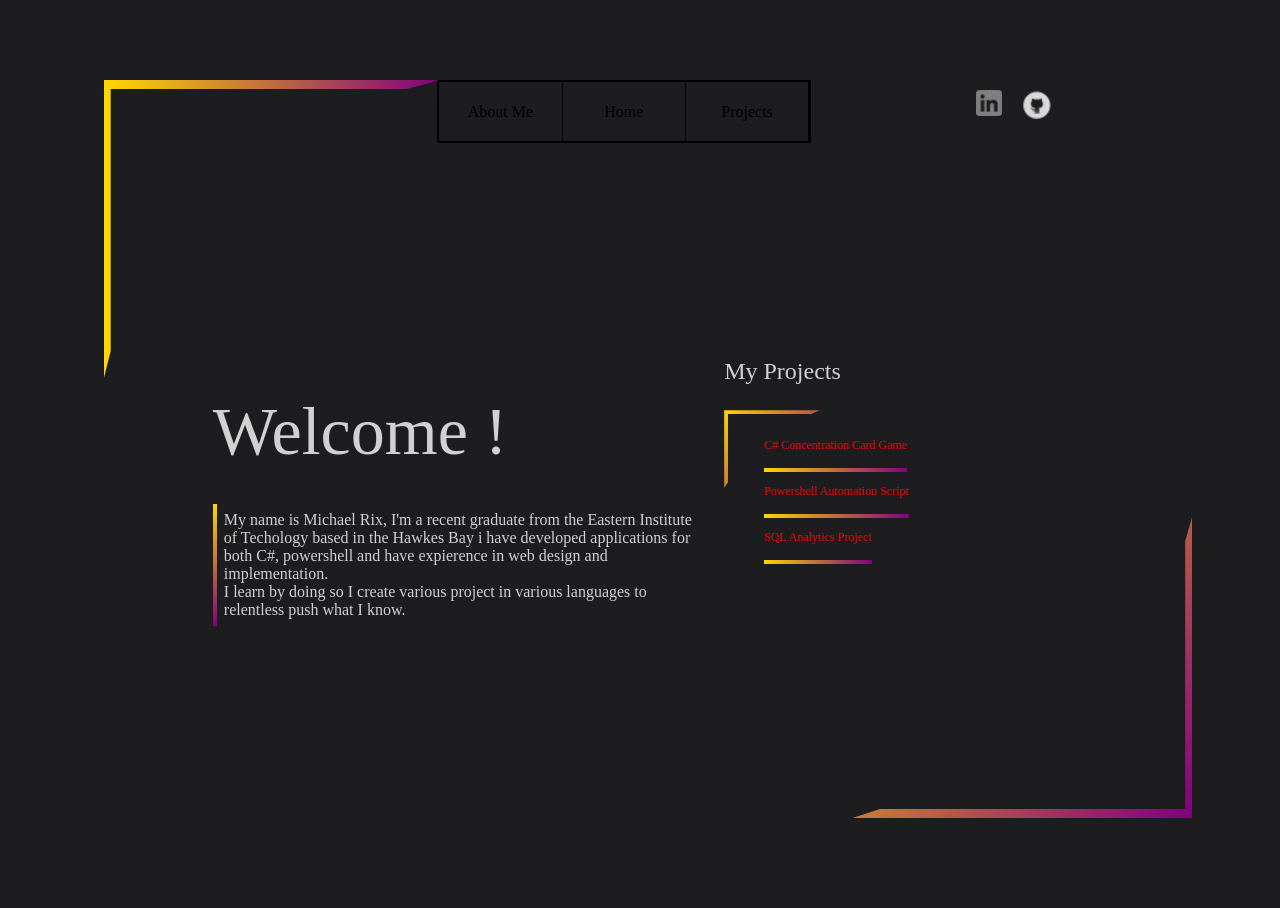
==== Portfilio-Website/Index.html @ cb141ca4 "Version 1.0 Portfilo website All three pages are now responive and have all content (beside small te" ====
<!DOCTYPE html>
<html lang="en">
<head>
	<meta charset="UFT-8">
	<meta name="viewport" content ="width=device-width, inital-scale=1.0">
	<title> Portfilo Website </title>
	<link rel="stylesheet" href="Style.css">
	<script type = "text/javascript" src = "Scripts.js"></script> <!-- Best practice is to place this on the body-->
</head>
<body>
		<div class = "Content-main">

		<div class = "Navigation-Bar">
			<ul>
				<li><a href = "about.html">  About Me  </a></li>
				<li><a href = "Index.html"> Home </a></li>
				<li><a href = "Projects.html"> Projects </a></li>
			</ul>
		</div>	
			<div class = "Icon-area">
			
				<div >
					<a  href= "https://www.linkedin.com/in/michael-rix-b99ba9246/"><img class= "Icon-Image" src = "Pictures/Icons/linkedin-GREY-24.png"> </a>
				</div>
				<!--
				<div >
					<a href= "mailto:michaelrex89@gmail.com"><img  style = "width: 30px !important; height: 30px !important;"class= "Icon-Image" src = "Pictures/Icons/Gmail-grey-24.png"> </a>
				</div>
				-->
				<div>
					<a href= "https://github.com/mr1312"><img style = "width: 30px !important; height: 30px !important;" class= "Icon-Image" src = "Pictures/Icons/grey-github-26.png"> </a>
				</div>
				
			</div>
			
			<div class = "Personal-Info">
				<h1> Welcome ! </h1>
				<p>
				My name is Michael Rix, I'm a recent graduate from the Eastern Institute of Techology based in the Hawkes Bay
				i have developed applications for both C#, powershell and have expierence in web design and implementation. 
				<br>
				I learn by doing so I create various project in various languages to relentless push what I know. 
				</p>
			</div>

			<div class = "Border-Wrapper-Mini"> <!--May remove this is it's easier to do partial border for projectg directly-->
				<h2>My Projects </h2>
				<div class = "projects">
					<ul>
							<li><a href = "https://github.com/mr1312/Concentration-Card-Game"> C# Concentration Card Game </a></li> <!--Will add links wen the page is added-->
							<li><a href = "https://github.com/mr1312/Powershell"> Powershell Automation Script </a></li>
							<li> <a href = "https://github.com/mr1312/SQL"> SQL Analytics Project </a></li>
					</ul>
				</div>
			</div>
		</div>
</body>
</html>
---- Portfilio-Website/Style.css ----
/*Main Part wrapper*/

html, body
{
	background: #1d1d20; 
	color: #d1d1d1; 
	
	z-index: 3; 
	/*background-color: black; */
	height: 100% !important;
	width: 100%;
	/*The main div is a child of these parts I thought they automaticly applied size to these.
	Anyway to properly allow div height to changed change these 100% or give these some pixel value that you want 
	as the div is relative to the size of the parent (If using percentage) otherwise use pivel value
	(Hard to adapt size wise for small devices)  	*/	
}

/*Partional Border Link https://unused-css.com/blog/css-partial-borders/ */

/*Gradient border vid https://www.youtube.com/watch?v=RM3-IMRIEB4 
https://stackoverflow.com/questions/67537257/how-do-half-circle-border-with-gradient-in-css
This saved my ass noted for later use https://bennettfeely.com/clippy/ 

*/
.Content-main
{
	top: 8%;
	position: relative; 
	height: 82%;
	width: 85%;
	/*height: 600px !important; */
	display: flex; 
	margin: auto;
	
	/*new*/

	
}

/*Partial Border*/
.Content-main::before, 
.Content-main::after
{
	position: absolute;
	content: "";
} 

.Content-main::before
{
	width: 30%; 
	height: 39%;
	left:0;
	top:0; 
	
	
	/*New*/
		
	background: linear-gradient(white, white) padding-box, 
				linear-gradient(90deg, gold, purple) border-box; 
				
	border-left: 10px solid transparent !important;
	border-top: 10px solid transparent !important;
	

/* good enough clip-path: polygon(100% 0, 90% 3%, 2% 4%, 2% 91%, 0 100%, 0 0); */
clip-path: polygon(100% 0, 90% 3%, 2% 3%, 2% 91%, 0 100%, 0 0);


	
}

.Content-main::after
{
	width: 30%; 
	height: 39%;
	right:0; 
	bottom:0;


	z-index: 0;
	background: linear-gradient(white, white) padding-box, 
				linear-gradient(130deg, gold, purple) border-box; 

	border-right: 13px solid transparent !important;
	border-bottom: 13px solid transparent !important;
	/* clip-path: polygon(100% 0, 98% 7%, 97% 96%, 8% 97%, 0 100%, 100% 100%); */
	
	clip-path: polygon(98% 8%, 100% 0, 100% 100%, 0 100%, 8% 97%, 98% 97%);
	
}

/*  Navigation Bar  */

/*Link for trapezoid button shape https://stackoverflow.com/questions/46767997/how-can-i-create-a-slanted-trapezoid-like-navigation-bar 
https://lea.verou.me/2013/10/slanted-tabs-with-css-3d-transforms/ */
.Navigation-Bar
{	top: 0%;
	right: 35%;
	width: 34%;
	height: 8%;
	position: absolute;
	border: 2px solid black; 
	/*New */
	display:flex;
	justify-content: center;
	align-items: center;
}
.Navigation-Bar ul
{
	list-style: none; 
	margin: 0; 
	padding: 0;
	width: 100%;
	height: 100%; 
	/*New*/
	display: inherit;
	
}

.Navigation-Bar li
{
	/*float: left;*/
	display: inherit;
	width: 33.33%;
	height: 100% !important;
	border-right: 1px solid black;
}
.Navigation-Bar li a 
{
	width: 100%;
	height: 100%;
	text-decoration: none; 
	/*text-align: center; display: block;*/ 	
	color: black;
	/*New*/
	display:inherit;
	justify-content: center;
	align-items: center;
}


/*Main Children Items */

/*Project page*/

.Project-main 
{
	z-index: 3; 
	position: relative;
	top: 7%;
	left: -7%;
	margin:auto;
	display:flex;
	flex-wrap:wrap;
	height:75%;
	width: 45%; 
	/* border-radius: 2%; */
}
/*Probs not work*/

.Project-main::before, 
.Project-main::after
{

	position: absolute;
	content: "";
} 

.Project-main::before
{
	/*transform: rotate(90deg);*/
	padding: 2px;
	width: 30%; 
	height: 30%;
	right:-15%;
	top:-6%;
	
	background: linear-gradient(white, white) padding-box, 
				linear-gradient(130deg, gold, purple) border-box; 

	border-right: 13px solid transparent !important;
	border-top: 13px solid transparent !important;
	
	
	clip-path: polygon(100% 100%, 95% 93%, 95% 6%, 11% 5%, 0 0, 100% 0);
	/*
	border-left: 3px solid black; 
	border-top: 3px solid black; 
	*/
}

.Project-main::after
{
	/*transform: rotate(90deg);*/
	width: 30%; 
	height: 30%;
	left:-15%; 
	bottom:-6%;
	z-index: 1; 
	
	
	background: linear-gradient(white, white) padding-box, 
				linear-gradient(130deg, gold, purple) border-box; 

	border-left: 13px solid transparent !important;
	border-bottom: 13px solid transparent !important;
	
	/* solid clip-path: polygon(88% 97%, 100% 100%, 0 100%, 0 0, 3% 7%, 3% 98%); */
	/* better clip-path: polygon(90% 96%, 100% 100%, 0 100%, 0 0, 4% 7%, 4% 96%); */
	
	clip-path: polygon(90% 95%, 100% 100%, 0 100%, 0 0, 4% 7%, 4% 95%);
	
	/*
	border-right: 3px solid black; 
	border-bottom: 3px solid black; 
	*/
	
}
/* End */


.Content-main h1 
{
	position: relative;
	top:9%;
	left: 42%;
}

.Project-Images
{
		border: 1px solid black; 
		height: 80%;
		width: 100%;
}

.Project-item-inrow
{
		margin: auto;
		border: 3px solid black; 
		height: 46% ;
		width: 36%;
}
.Project-item-inrow p 
{
	text-align: center; 
}



/* Project stuff ends*/
.Content-main::before
{
	width: 30%; 
	height: 39%;
	left:0;
	top:0;
	border-left: 3px solid black; 
	border-top: 3px solid black; 
}

.Content-main::after
{
	width: 30%; 
	height: 39%;
	right:0; 
	bottom:0;
	border-right: 3px solid black; 
	border-bottom: 3px solid black; 
	
}


.Personal-Info
{
	padding: 7px,7px,7px,7px;
	position: absolute;
	height: 35%;
	width: 45%;
	left: 10%;
	bottom: 32%;
}
.Personal-Info h1 
{
	font-weight: 400;
	font-size: 68px;
	padding-bottom: 10px;
	position: relative;
	left: 0%;	
	text-align: left; 
}

.Personal-Info p
{
	position: relative;
	padding: 7px;
	
	/*We'll see*/
	 border-left: 4px solid;
	border-image: linear-gradient(to bottom, gold, purple) 1 100%;

} 


.Icon-Image 
{
	padding: 10px;
	position: relative;
	height: 26px;
	width: 26px;
	
}

.Icon-area
{
	display: flex;
	width:150px;
	height: 40x;
	position: absolute;
	right: 7%;
}

.Border-Wrapper-Mini
{
	position: absolute;
	height: 35%;
	width: 38%;
	right: 5%;
	bottom: 30%;
	z-index: 3; 
	/*border: 3px solid black; */ 
}

.Border-Wrapper-Mini h2
{
	left: 0%;
	font-weight: 400;
}



.Border-Wrapper-Mini ul
{
	list-style: none; 
}


.Border-Wrapper-Mini li 
{
	font-size: 12px !important;
	padding-top: 12px;
	padding-bottom: 15px;
	float: left;
	text-align: left;
	
	
  border-bottom: 4px solid transparent;
  border-image: linear-gradient(to right, gold, purple);
  border-image-slice:1;
  width: 100%: 
	
}

.Border-Wrapper-Mini a 
{
	text-align: left;
	text-decoration: none; 
	color: red;
}
.projects 
{
	padding-top: 5px;
	width: 50%;
	height: 100%;

}

.projects::before, 
.projects::after
{
	position: absolute; 
	width: 20%;
	height: 25%;
	content: "";
}

.projects::before 
{
	left: 0;
	top: -5;
	
	/*
	border-left: 3px solid black; 
	border-top: 3px solid black; 
	*/
	
	background: linear-gradient(white, white) padding-box, 
				linear-gradient(130deg, gold, purple) border-box; 

	border-left: 13px solid transparent !important;
	border-top: 13px solid transparent !important;
	
	/*clip-path: polygon(4% 4%, 4% 93%, 0 100%, 0 0, 100% 0, 92% 4%);*/
	clip-path: polygon(4% 5%, 4% 93%, 0 100%, 0 0, 100% 0, 91% 5%);
}

/* Moble Responsive Design media queries*/




/*Common Phone*/
@media screen and ((min-width: 340) or (max-width: 695px)) /*For some reason if you change 340 to 340px it breaks
															the normal desktop view*/
{
	/* Project stuff*/
	.Content-main h1 
	{
		position: relative;
		top:13%;
		left: 28%;
		
	}
	.Project-main 
	{
		position: absolute;
		top: 28%;
		left: 7%;
		margin:auto;
		display:flex;
		flex-wrap:wrap;
		height:60%;
		width: 85%; 
		border: 3px solid black; 		
	}
	
	.Project-main::before
	{
	right:-4%;
	top:-10%;
	}

	.Project-main::after
	{
		left:-4%; 
		bottom:-10%;	
	}
	
	.Project-item-inrow p 
	{
		display: none; 
	}
	.Project-item-inrow 
	{
		height:40%;
		width: 40%; 
	}
	
	.Project-Images
	{
		border: 1px solid black; 
		height: 100%;
		width: 100%;
	}
	
	/* Project break */
	
	.Icon-area
	{
		right: 18%;
		bottom: -10%;
	}
	.Navigation-Bar
	{
		top: 5%;
		right: 7%;
		width: 80%;
		height: 10%;
	}
	
	.Personal-Info
	{
		overflow: auto;
		height: 35%;
		width: 85%;
		left: 12%;
		top: 20%;
	}
	
	.Border-Wrapper-Mini
	{
		height: 30%;
		width: 90%;
		left: 8%;
		bottom: 20%;
	}
	
	.Border-Wrapper-Mini h2 
	{
		padding-top: 20px; 
		
	}

	.Border-Wrapper-Mini li 
	{
		padding-top: 5px;
		padding-bottom: 5px;
	}
	.projects
	{
		padding-top: 5%;
		width: 100%;
		height: 100%;
	}	
	/* Border change */
	.Content-main::before
	{
		width: 55%; 
		height: 25%;
	}

	.Content-main::after
	{
		width: 55%; 
		height: 25%;		
	}
	
	.Personal-Info h1 
	{
		font-size:28px;	
	}
}  

/*Small Boi  */
@media screen and (max-width: 290px)
{ /* Galaxy fold */ 
	.Icon-area
	{
		bottom: -15%;	
		right: 18%;
	}
}  

/*Dumb pad responsive stuff*/

@media screen and (min-device-width: 700px)and (max-device-width: 930px) 
{
	.Content-main h1 
	{
		top:15%;
	}
	
	.Personal-Info h1 
	{
		font-size:48px;	
	}
	.Border-Wrapper-Mini
	{
		font-size: 28px;
	}
	
	.Project-main 
	{
		position: absolute;
		top: 24%;
		left: 7%;
		margin:auto;
		display:flex;
		flex-wrap:wrap;
		height:70%;
		width: 85%; 
		border: 3px solid black; 		
	}
	
	.Project-main::before
	{
	right:-7%;
	top:-10%;
	}

	.Project-main::after
	{
		left:-7%; 
		bottom:-9%;	
	}
	.Project-item-inrow 
	{
		height:40%;
		width: 40%; 
	}

	.Icon-area
	{
		right: 35%;
		bottom: -10%;
	}
	.Navigation-Bar
	{
		top: 5%;
		right: 7%;
		width: 80%;
		height: 10%;
	}
	
	.Personal-Info
	{
		overflow: auto; 
		height: 35%;
		width: 85%;
		left: 12%;
		top: 20%;
	}
	
	.Border-Wrapper-Mini
	{
		height: 30%;
		width: 90%;
		left: 28%;
		bottom: 20%;
	}
	.projects
	{
		padding-top: 5%;
		width: 70%;
		height: 100%;
	}	
	/* Border change */
	.Content-main::before
	{
		width: 55%; 
		height: 25%;
	}

	.Content-main::after
	{
		width: 55%; 
		height: 25%;		
	}
}
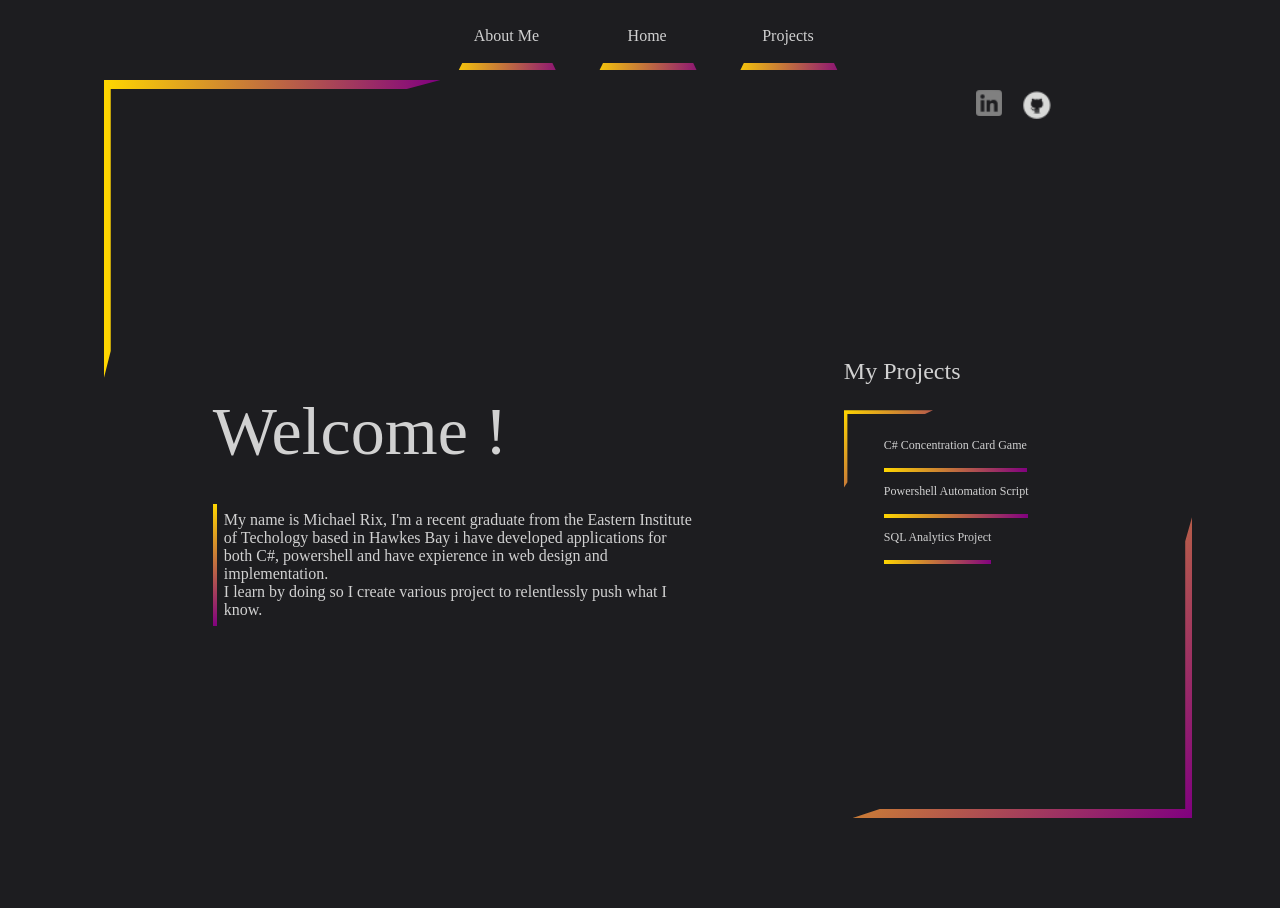
==== commit dd7f8862: "Version 1.3 Fixed spelling mistakes (Hopefully). Moved navigation bar outside of main content div du" ====
--- a/Portfilio-Website/Index.html
+++ b/Portfilio-Website/Index.html
@@ -8,15 +8,17 @@
 	<script type = "text/javascript" src = "Scripts.js"></script> <!-- Best practice is to place this on the body-->
 </head>
 <body>
-		<div class = "Content-main">
 
 		<div class = "Navigation-Bar">
 			<ul>
-				<li><a href = "about.html">  About Me  </a></li>
+				<li><a href = "About.html">  About Me  </a></li>
 				<li><a href = "Index.html"> Home </a></li>
 				<li><a href = "Projects.html"> Projects </a></li>
 			</ul>
 		</div>	
+		
+		
+		<div class = "Content-main">
 			<div class = "Icon-area">
 			
 				<div >
@@ -36,10 +38,10 @@
 			<div class = "Personal-Info">
 				<h1> Welcome ! </h1>
 				<p>
-				My name is Michael Rix, I'm a recent graduate from the Eastern Institute of Techology based in the Hawkes Bay
+				My name is Michael Rix, I'm a recent graduate from the Eastern Institute of Techology based in Hawkes Bay
 				i have developed applications for both C#, powershell and have expierence in web design and implementation. 
 				<br>
-				I learn by doing so I create various project in various languages to relentless push what I know. 
+				I learn by doing so I create various project to relentlessly push what I know. 
 				</p>
 			</div>
 
--- a/Portfilio-Website/Style.css
+++ b/Portfilio-Website/Style.css
@@ -11,10 +11,22 @@
 	/*background-color: black; */
 	height: 100% !important;
 	width: 100%;
+	
+	
+	
+	
+	/* 	
+		fix scroll on main screen 
+		reduce width 95%  
+		margin left 3%
+	*/
+	
 	/*The main div is a child of these parts I thought they automaticly applied size to these.
 	Anyway to properly allow div height to changed change these 100% or give these some pixel value that you want 
 	as the div is relative to the size of the parent (If using percentage) otherwise use pivel value
-	(Hard to adapt size wise for small devices)  	*/	
+	(Hard to adapt size wise for small devices) 
+ 	*/
+	
 }
 
 /*Partional Border Link https://unused-css.com/blog/css-partial-borders/ */
@@ -95,17 +107,20 @@
 
 /*Link for trapezoid button shape https://stackoverflow.com/questions/46767997/how-can-i-create-a-slanted-trapezoid-like-navigation-bar 
 https://lea.verou.me/2013/10/slanted-tabs-with-css-3d-transforms/ */
+
+
 .Navigation-Bar
-{	top: 0%;
-	right: 35%;
-	width: 34%;
-	height: 8%;
+{	top: 1%;
+	right: 32%;
+	width: 33%;
+	height: 6%;
 	position: absolute;
-	border: 2px solid black; 
+	/*border: 2px solid #d1d1d1; */
 	/*New */
 	display:flex;
 	justify-content: center;
 	align-items: center;
+
 }
 .Navigation-Bar ul
 {
@@ -123,9 +138,25 @@
 {
 	/*float: left;*/
 	display: inherit;
-	width: 33.33%;
+	width: 28%; 
 	height: 100% !important;
-	border-right: 1px solid black;
+	
+	/*border-right: 1px solid  #d1d1d1; */
+	
+	/*New*/
+	border-bottom: 7px solid transparent;
+    border-image: linear-gradient(to right, gold, purple);
+	border-image-slice:1;
+	padding-right: 3px; 
+	margin-right: 5% !important; 
+	
+	/*solid clip-path: polygon(20% 0%, 80% 0%, 100% 100%, 0% 100%); */
+	/*clip-path: polygon(27% 0, 72% 0, 100% 100%, 0% 100%); */ 
+	
+	/*clip-path: polygon(51% 0, 53% 0, 100% 100%, 0% 100%); */
+	clip-path: polygon(34% 0, 66% 0, 90% 100%, 9% 100%);
+	
+	
 }
 .Navigation-Bar li a 
 {
@@ -133,7 +164,7 @@
 	height: 100%;
 	text-decoration: none; 
 	/*text-align: center; display: block;*/ 	
-	color: black;
+	color: #d1d1d1;
 	/*New*/
 	display:inherit;
 	justify-content: center;
@@ -230,7 +261,6 @@
 
 .Project-Images
 {
-		border: 1px solid black; 
 		height: 80%;
 		width: 100%;
 }
@@ -238,13 +268,28 @@
 .Project-item-inrow
 {
 		margin: auto;
-		border: 3px solid black; 
+		/*border: 3px solid black; */
 		height: 46% ;
 		width: 36%;
 }
+
+
 .Project-item-inrow p 
 {
+	padding: 4px;
+	border-top: 2px solid #d1d1d1; 
 	text-align: center; 
+}
+
+
+.Project-item-inrow-empty
+{
+	color: #d1d1d1;
+	text-decoration: none;
+	text-align: center; 
+	margin: auto; 
+	height: 46% ;
+	width: 36%;
 }
 
 
@@ -325,8 +370,8 @@
 {
 	position: absolute;
 	height: 35%;
-	width: 38%;
-	right: 5%;
+	width: 35%;
+	right: -3%;
 	bottom: 30%;
 	z-index: 3; 
 	/*border: 3px solid black; */ 
@@ -366,14 +411,13 @@
 {
 	text-align: left;
 	text-decoration: none; 
-	color: red;
+	color: #d1d1d1;
 }
 .projects 
 {
 	padding-top: 5px;
 	width: 50%;
 	height: 100%;
-
 }
 
 .projects::before, 
@@ -473,11 +517,18 @@
 	}
 	.Navigation-Bar
 	{
-		top: 5%;
+		top: 12%;
 		right: 7%;
 		width: 80%;
 		height: 10%;
 	}
+	
+	.Navigation-Bar li
+	{
+	/*New*/
+	clip-path: polygon(0 0, 100% 0, 100% 100%, 0 100%);
+	}
+	
 	
 	.Personal-Info
 	{
@@ -597,7 +648,7 @@
 	}
 	.Navigation-Bar
 	{
-		top: 5%;
+		top: 12%;
 		right: 7%;
 		width: 80%;
 		height: 10%;
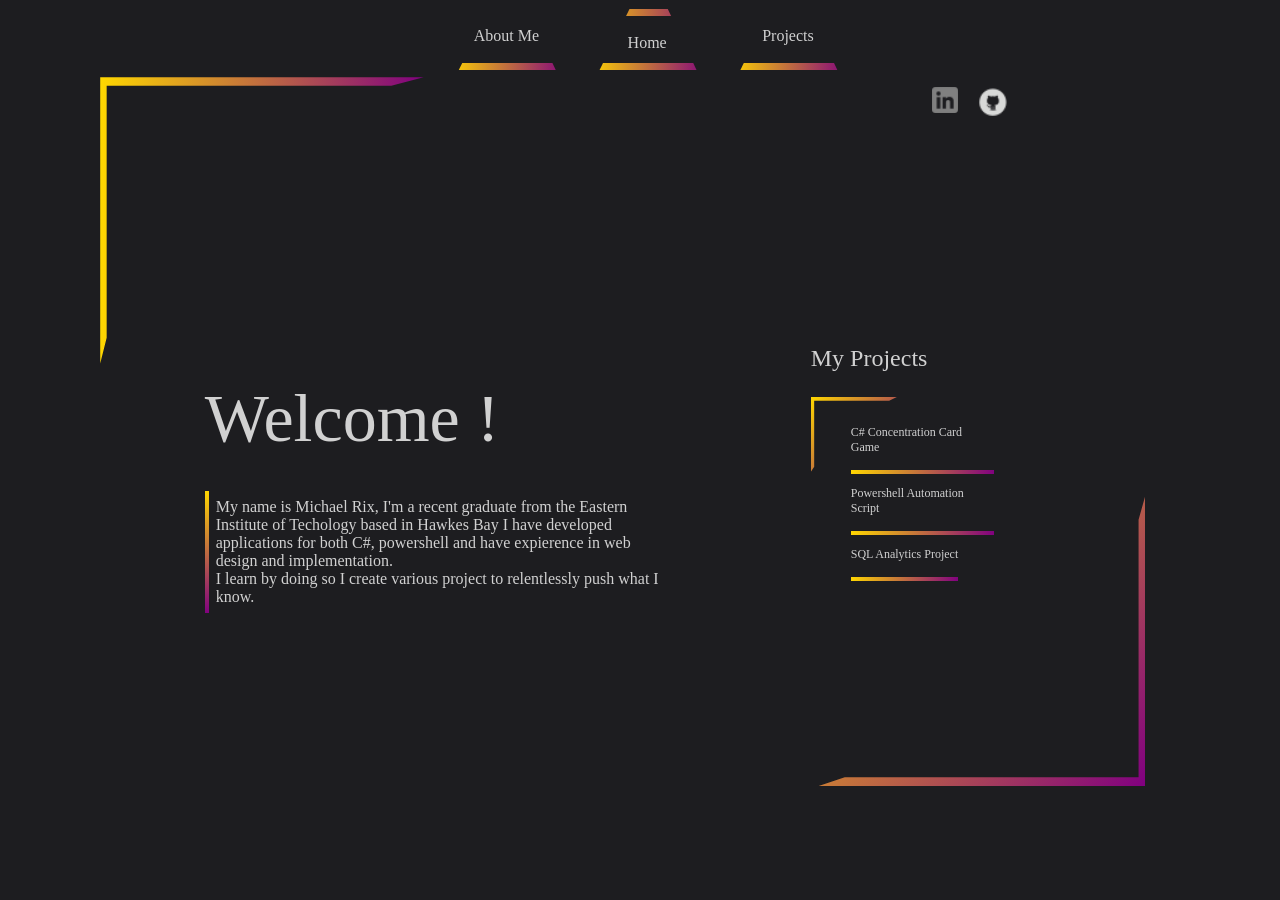
==== commit 2cceccf1: "Version 1.4 More spelling corrections. Change some text to make the meaning more clear and easier to" ====
--- a/Portfilio-Website/Index.html
+++ b/Portfilio-Website/Index.html
@@ -5,18 +5,18 @@
 	<meta name="viewport" content ="width=device-width, inital-scale=1.0">
 	<title> Portfilo Website </title>
 	<link rel="stylesheet" href="Style.css">
-	<script type = "text/javascript" src = "Scripts.js"></script> <!-- Best practice is to place this on the body-->
+
+	 <!-- Best practice is to place this on the body-->
 </head>
 <body>
 
 		<div class = "Navigation-Bar">
-			<ul>
-				<li><a href = "About.html">  About Me  </a></li>
-				<li><a href = "Index.html"> Home </a></li>
-				<li><a href = "Projects.html"> Projects </a></li>
+			<ul class = "test">
+				<li><a class = "Nav-link" href = "About.html" >  About Me  </a></li>
+				<li><a class = "Nav-link" href = "Index.html"> Home </a></li>
+				<li><a class = "Nav-link" href = "Projects.html"> Projects </a></li>
 			</ul>
 		</div>	
-		
 		
 		<div class = "Content-main">
 			<div class = "Icon-area">
@@ -39,7 +39,7 @@
 				<h1> Welcome ! </h1>
 				<p>
 				My name is Michael Rix, I'm a recent graduate from the Eastern Institute of Techology based in Hawkes Bay
-				i have developed applications for both C#, powershell and have expierence in web design and implementation. 
+				I have developed applications for both C#, powershell and have expierence in web design and implementation. 
 				<br>
 				I learn by doing so I create various project to relentlessly push what I know. 
 				</p>
@@ -57,4 +57,5 @@
 			</div>
 		</div>
 </body>
+<script type = "text/javascript" src = "Scripts.js"></script>
 </html>
--- a/Portfilio-Website/Style.css
+++ b/Portfilio-Website/Style.css
@@ -9,8 +9,8 @@
 	
 	z-index: 3; 
 	/*background-color: black; */
-	height: 100% !important;
-	width: 100%;
+	height: 98% !important;
+	width: 98%;
 	
 	
 	
@@ -155,9 +155,10 @@
 	
 	/*clip-path: polygon(51% 0, 53% 0, 100% 100%, 0% 100%); */
 	clip-path: polygon(34% 0, 66% 0, 90% 100%, 9% 100%);
-	
-	
-}
+}
+
+
+
 .Navigation-Bar li a 
 {
 	width: 100%;
@@ -170,6 +171,22 @@
 	justify-content: center;
 	align-items: center;
 }
+
+.Nav-link[aria-current="page"]
+{
+	/*border-bottom: 10px solid #1d1d20; */
+	border-top: 7px solid transparent;
+
+	border-image: linear-gradient(to right, gold, purple);
+	border-image-slice:1;
+}
+
+
+.Navigation-Bar a:hover
+{
+	font-size: 20px;
+}
+
 
 
 /*Main Children Items */
@@ -469,14 +486,13 @@
 	.Project-main 
 	{
 		position: absolute;
-		top: 28%;
+		top: 31%;
 		left: 7%;
 		margin:auto;
 		display:flex;
 		flex-wrap:wrap;
 		height:60%;
-		width: 85%; 
-		border: 3px solid black; 		
+		width: 85%;  		
 	}
 	
 	.Project-main::before
@@ -503,7 +519,6 @@
 	
 	.Project-Images
 	{
-		border: 1px solid black; 
 		height: 100%;
 		width: 100%;
 	}
@@ -517,7 +532,7 @@
 	}
 	.Navigation-Bar
 	{
-		top: 12%;
+		top: 11%;
 		right: 7%;
 		width: 80%;
 		height: 10%;
@@ -620,8 +635,7 @@
 		display:flex;
 		flex-wrap:wrap;
 		height:70%;
-		width: 85%; 
-		border: 3px solid black; 		
+		width: 85%; 	
 	}
 	
 	.Project-main::before
@@ -648,11 +662,12 @@
 	}
 	.Navigation-Bar
 	{
-		top: 12%;
+		top: 10%;
 		right: 7%;
 		width: 80%;
 		height: 10%;
 	}
+	
 	
 	.Personal-Info
 	{
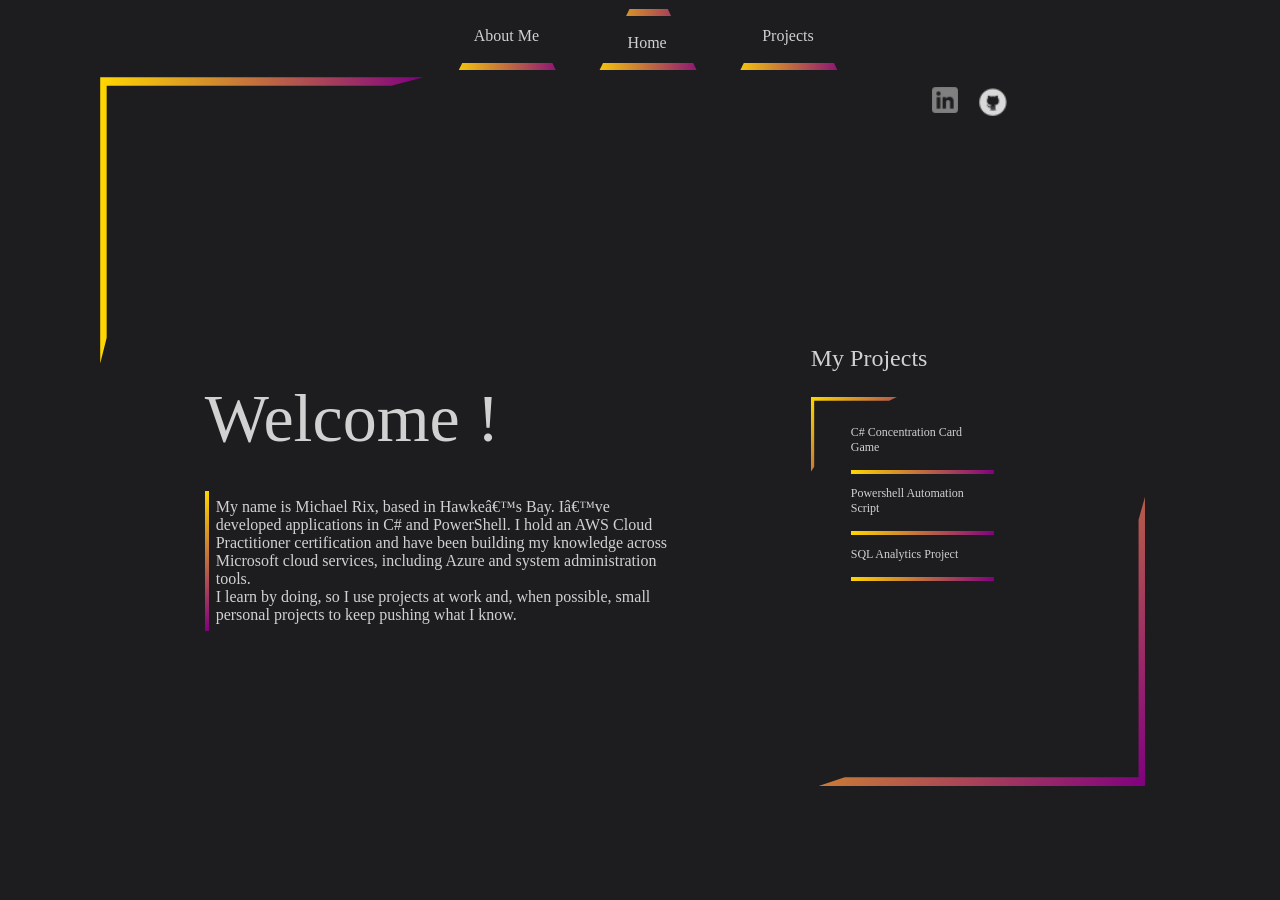
==== commit bbb6a645: "Hopefully to the right site Again fixed" ====
--- a/Portfilio-Website/Index.html
+++ b/Portfilio-Website/Index.html
@@ -3,6 +3,7 @@
 <head>
 	<meta charset="UFT-8">
 	<meta name="viewport" content ="width=device-width, inital-scale=1.0">
+	<meta name="google-site-verification" content="HONJU6vV1OWPNDRy1dw5drw0MuaT8zatdc0XVWNFetA" />
 	<title> Portfilo Website </title>
 	<link rel="stylesheet" href="Style.css">
 
@@ -38,10 +39,9 @@
 			<div class = "Personal-Info">
 				<h1> Welcome ! </h1>
 				<p>
-				My name is Michael Rix, I'm a recent graduate from the Eastern Institute of Techology based in Hawkes Bay
-				I have developed applications for both C#, powershell and have expierence in web design and implementation. 
+				My name is Michael Rix, based in Hawke’s Bay. I’ve developed applications in C# and PowerShell. I hold an AWS Cloud Practitioner certification and have been building my knowledge across Microsoft cloud services, including Azure and system administration tools.
 				<br>
-				I learn by doing so I create various project to relentlessly push what I know. 
+				I learn by doing, so I use projects at work and, when possible, small personal projects to keep pushing what I know. 
 				</p>
 			</div>
 
--- a/Portfilio-Website/Style.css
+++ b/Portfilio-Website/Style.css
@@ -410,6 +410,7 @@
 
 .Border-Wrapper-Mini li 
 {
+	display:list-item;
 	font-size: 12px !important;
 	padding-top: 12px;
 	padding-bottom: 15px;
@@ -435,6 +436,15 @@
 	padding-top: 5px;
 	width: 50%;
 	height: 100%;
+}
+.projects ul 
+{
+	max-width: 200px;
+}
+.projects li 
+{
+	width:100%
+	
 }
 
 .projects::before, 
@@ -557,7 +567,7 @@
 	.Border-Wrapper-Mini
 	{
 		height: 30%;
-		width: 90%;
+		width: 90%; 
 		left: 8%;
 		bottom: 20%;
 	}
@@ -606,7 +616,21 @@
 		bottom: -15%;	
 		right: 18%;
 	}
-}  
+} 
+
+@media screen and (min-device-width: 320px) and (max-device-width: 580px)
+{
+	.Navigation-Bar 
+	{ 
+		position: fixed; 
+		top: 2%; 
+		left: 0; 
+		width: 100%; 
+		height: auto; 
+	}
+
+	
+} 
 
 /*Dumb pad responsive stuff*/
 
@@ -690,6 +714,14 @@
 		padding-top: 5%;
 		width: 70%;
 		height: 100%;
+	}
+	.Navigation-Bar 
+	{ 
+		position: fixed; 
+		top: 2%; 
+		left: 0; 
+		width: 100%; 
+		height: auto; 
 	}	
 	/* Border change */
 	.Content-main::before
@@ -703,23 +735,28 @@
 		width: 55%; 
 		height: 25%;		
 	}
-}
-
-
-
-
-
-
-
-
-
-
-
-
-
-
-
-
-
-
-
+	
+
+}
+
+
+
+
+
+
+
+
+
+
+
+
+
+
+
+
+
+
+
+
+
+
